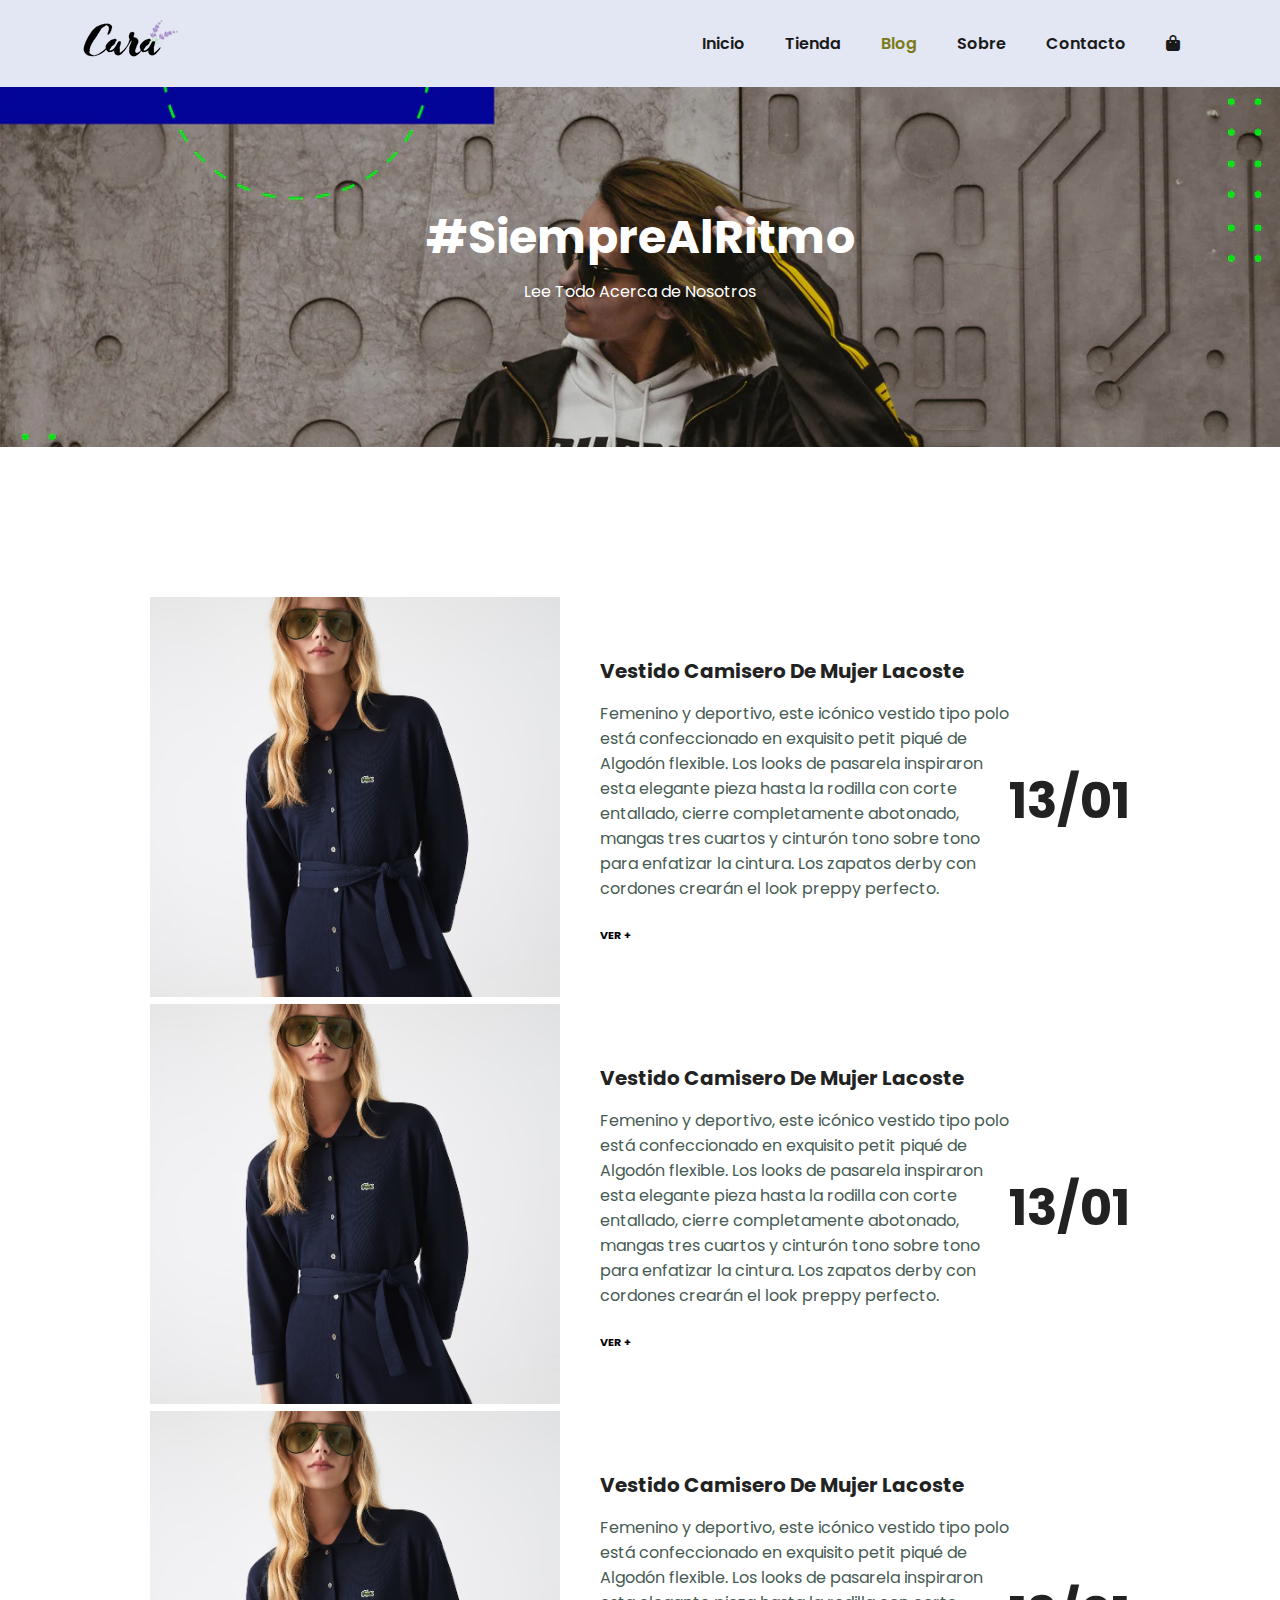
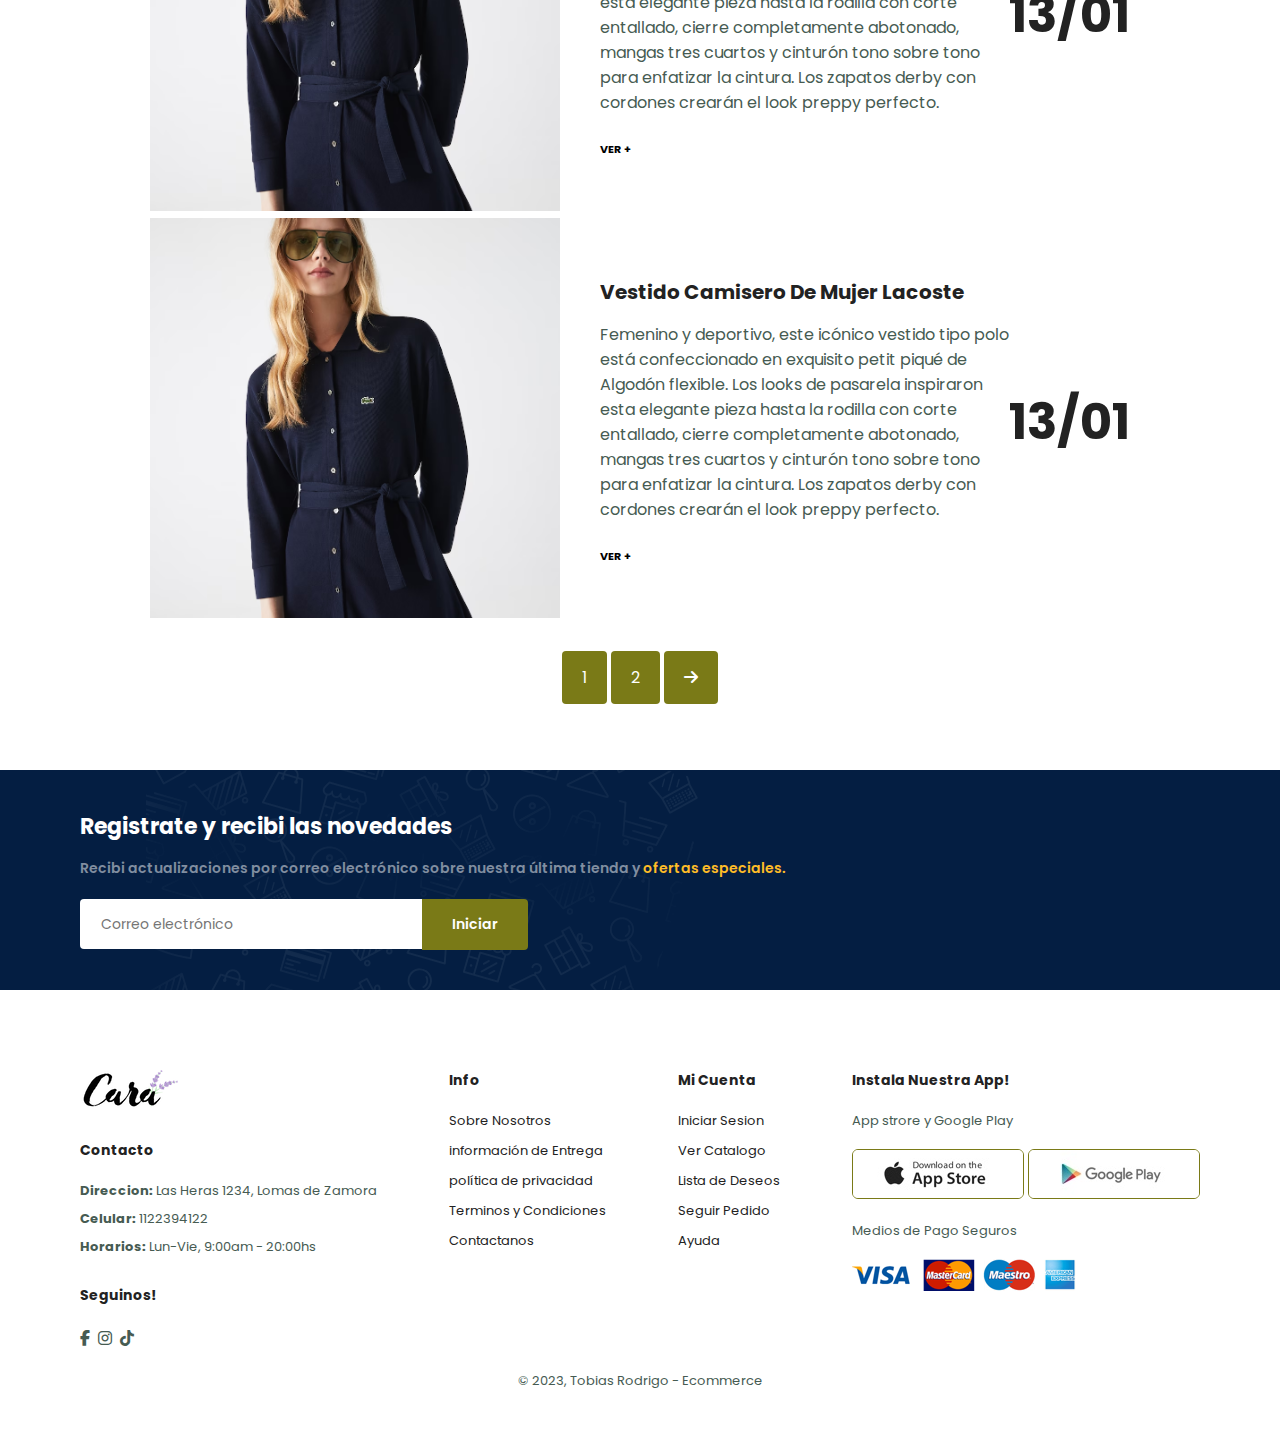
==== blog.html @ 78dcdeec "cambios" ====
<!DOCTYPE html>
<html lang="en">
<head>
    <meta charset="UTF-8">
    <meta name="viewport" content="width=device-width, initial-scale=1.0">
    <link rel="stylesheet" href="/css/style.css">
    <link rel="stylesheet" href="https://cdnjs.cloudflare.com/ajax/libs/font-awesome/6.4.2/css/all.min.css">
    <title>Tienda Durable</title>
</head>
<body>
    
    <section id="header">
        <a href="#"><img src="img/logo (1).png" alt=""></a>

        <div>
            <ul id="navbar">
                <li><a href="index.html">Inicio</a></li>
                <li><a href="tienda.html">Tienda</a></li>
                <li><a class="active" href="blog.html">Blog</a></li>
                <li><a href="sobre.html">Sobre</a></li>
                <li><a href="contact.html">Contacto</a></li>
                <li id="lg-bag"><a href="cart.html"><i class="fa-solid fa-bag-shopping"></i></a></li>
                <a href="#" id="close"><i class="fa-solid fa-xmark"></i></a>
            </ul>
        </div>
        <div id="mobile">
            <i id="bar" class="fa-solid fa-bars"></i>
            <a href="cart.html"><i class="fa-solid fa-bag-shopping"></i></a>
        </div>
    </section>

    <section id="page-header" class="blog-header">
        <h2>#SiempreAlRitmo</h2>
        <p>Lee Todo Acerca de Nosotros</p>
    </section>

    <section id="blog">
        <div class="blog-box">
            <div class="blog-img">
                <img src="img/vestidoc.avif" alt="">
            </div>
            <div class="blog-details">
                <h4>Vestido Camisero De Mujer Lacoste</h4>
                <p>Femenino y deportivo, este icónico vestido tipo polo está confeccionado en exquisito petit piqué de Algodón flexible. Los looks de pasarela inspiraron esta elegante pieza hasta la rodilla con corte entallado, cierre completamente abotonado, mangas tres cuartos y cinturón tono sobre tono para enfatizar la cintura. Los zapatos derby con cordones crearán el look preppy perfecto.</p>
                <a href="#">VER +</a>
            </div>
            <h1>13/01</h1>
        </div>

        <div class="blog-box">
            <div class="blog-img">
                <img src="img/vestidoc.avif" alt="">
            </div>
            <div class="blog-details">
                <h4>Vestido Camisero De Mujer Lacoste</h4>
                <p>Femenino y deportivo, este icónico vestido tipo polo está confeccionado en exquisito petit piqué de Algodón flexible. Los looks de pasarela inspiraron esta elegante pieza hasta la rodilla con corte entallado, cierre completamente abotonado, mangas tres cuartos y cinturón tono sobre tono para enfatizar la cintura. Los zapatos derby con cordones crearán el look preppy perfecto.</p>
                <a href="#">VER +</a>
            </div>
            <h1>13/01</h1>
        </div>

        <div class="blog-box">
            <div class="blog-img">
                <img src="img/vestidoc.avif" alt="">
            </div>
            <div class="blog-details">
                <h4>Vestido Camisero De Mujer Lacoste</h4>
                <p>Femenino y deportivo, este icónico vestido tipo polo está confeccionado en exquisito petit piqué de Algodón flexible. Los looks de pasarela inspiraron esta elegante pieza hasta la rodilla con corte entallado, cierre completamente abotonado, mangas tres cuartos y cinturón tono sobre tono para enfatizar la cintura. Los zapatos derby con cordones crearán el look preppy perfecto.</p>
                <a href="#">VER +</a>
            </div>
            <h1>13/01</h1>
        </div>

        <div class="blog-box">
            <div class="blog-img">
                <img src="img/vestidoc.avif" alt="">
            </div>
            <div class="blog-details">
                <h4>Vestido Camisero De Mujer Lacoste</h4>
                <p>Femenino y deportivo, este icónico vestido tipo polo está confeccionado en exquisito petit piqué de Algodón flexible. Los looks de pasarela inspiraron esta elegante pieza hasta la rodilla con corte entallado, cierre completamente abotonado, mangas tres cuartos y cinturón tono sobre tono para enfatizar la cintura. Los zapatos derby con cordones crearán el look preppy perfecto.</p>
                <a href="#">VER +</a>
            </div>
            <h1>13/01</h1>
        </div>
    </section>

    <section id="pagination" class="section-p1">
        <a href="#">1</a>
        <a href="#">2</a>
        <a href="#"><i class="fa-solid fa-arrow-right"></i></a>
    </section>

    <section id="newsletter" class="section-p1 section-m1">
        <div class="newstext">
            <h4>Registrate y recibi las novedades</h4>
            <p>Recibi actualizaciones por correo electrónico sobre nuestra última tienda y <span>ofertas especiales.</span></p>
        </div>
        <div class="form">
            <input type="text" placeholder="Correo electrónico">
            <button class="normal">Iniciar</button>
        </div>
    </section>

    <footer class="section-p1">
        <div class="col">
            <img class="logo" src="img/logo (1).png" alt="">
            <h4>Contacto</h4>
            <p><strong>Direccion:</strong> Las Heras 1234, Lomas de Zamora</p>
            <p><strong>Celular:</strong> 1122394122</p>
            <p><strong>Horarios:</strong> Lun-Vie, 9:00am - 20:00hs</p>
            <div class="follow">
                <h4>Seguinos!</h4>
                <div class="icon">
                    <i class="fa-brands fa-facebook-f"></i>
                    <i class="fa-brands fa-instagram"></i>
                    <i class="fa-brands fa-tiktok"></i>
                </div>
            </div>
        </div>  

        <div class="col">
            <h4>Info</h4>
            <a href="#">Sobre Nosotros</a>
            <a href="#">información de Entrega</a>
            <a href="#">política de privacidad</a>
            <a href="#">Terminos y Condiciones</a>
            <a href="#">Contactanos</a>
        </div>

        <div class="col">
            <h4>Mi Cuenta</h4>
            <a href="#">Iniciar Sesion</a>
            <a href="#">Ver Catalogo</a>
            <a href="#">Lista de Deseos</a>
            <a href="#">Seguir Pedido</a>
            <a href="#">Ayuda</a>
        </div>

        <div class="col install">
            <h4>Instala Nuestra App!</h4>
            <p>App strore y Google Play</p>
            <div class="row">
                <img src="/img/app.jpg" alt="">
                <img src="/img/play.jpg" alt="">
            </div>
            <p>Medios de Pago Seguros</p>
            <img src="/img/pay.png" alt="">
        </div>

        <div class="copyright">
            <p>© 2023, Tobias Rodrigo - Ecommerce</p>
        </div>
    </footer>




















    <script src="script.js"></script>
</body>
</html>
---- css/style.css ----
@import url('https://fonts.googleapis.com/css2?family=Poppins:wght@100;200;300;400;500&display=swap');

*{
    margin: 0;
    padding: 0;
    box-sizing: border-box;
    font-family: "Poppins", sans-serif;
}

h1 {
    font-size: 50px;
    line-height: 64px;
    color: #222;
}

h2 {
    font-size: 46px;
    line-height: 54px;
    color: #222;
}

h4 {
    font-size: 20px;
    color: #222;
}

h6 {
    font-weight: 700;
    font-size: 12px;
}

p {
    font-size: 16px;
    color: #465b52;
    margin: 15px 0 20px 0;
}

.section-p1 {
    padding: 40px 80px;
}

.section-m1 {
    margin: 40px 0;
}

button.normal {
    font-size: 14px;
    font-weight: 600;
    padding: 15px 30px;
    color: #000;
    background-color: #fff;
    border-radius: 4px;
    cursor: pointer;
    border: none;
    outline: none;
    transition: 0.2s;
}

button.white {
    font-size: 13px;
    font-weight: 600;
    padding: 11px 18px;
    color: #fff;
    background-color: transparent;
    border-radius: 4px;
    cursor: pointer;
    border: 1px solid #fff;
    outline: none;
    transition: 0.2s;
}

body {
    width: 100%;
}

/*Header*/
#header {
    display: flex;
    align-items: center;
    justify-content: space-between;
    padding: 20px 80px;
    background-color: #e3e6f3;
    box-shadow: 0 5px 15px rgba(0, 0, 0, 0.06);
    z-index: 999;
    top: 0;
    left: 0;
}

#navbar {
    display: flex;
    align-items: center;
    justify-content: center;
}

#navbar li {
    list-style: none;
    padding: 0 20px;
    position: relative;
}

#navbar li a {
    text-decoration: none;
    font-size: 16px;
    font-weight: 600;
    color: #1a1a1a;
    transition: 0.3s ease;
}

#navbar li a:hover, 
#navbar li a.active {
    color: rgb(122, 122, 23);
}

#navbar li a.active::after,
#navbar li a:hover::after {
    content: "";
    width: 30%;
    height: 2px;
    background: rgb(122, 122, 23);
    bottom: -4px;
    left: 20px;
}

#mobile {
    display: none;
    align-items: center;
}

#close {
    display: none;
}

/*Home*/

#hero {
    background-image: url(../img/AA.jpeg);
    height: 90vh;
    width: 100%;
    background-size: cover;
    background-position: top 25% right 0;
    padding: 0 80px;
    display: flex;
    flex-direction: column;
    align-items: flex-start;
    justify-content: center;
}

#hero h4 {
    padding-bottom: 15px;
    font-size: 40px;
}

#hero h2 {
 font-size: 60px;
 color: rgb(122, 122, 23);
}

#hero button {
    background-image: url("../img/button.png");
    background-color: transparent;
    border: 0;
    color: rgb(122, 122, 23);
    padding: 14px 80px 14px 65px;
    background-repeat: no-repeat;
    cursor: pointer;
    font-weight: 700;
    font-size: 15px;
}

#feature {
    display: flex;
    align-items: center;
    justify-content: space-between;
    flex-wrap: wrap;
}

#feature .fe-box {
    width: 180px;
    text-align: center;
    padding: 25px 15px;
    box-shadow: 20px 20px 34px rgba(0, 0, 0, 0.3);
    border: 1px solid #cce7d0;
    border-radius: 4px;
    margin: 15px 0;
}

#feature .fe-box:hover {
    box-shadow: 10px 10px 54px rgba(70, 62, 221, 0.1);
}

#feature .fe-box img {
    width: 100%;
    margin-bottom: 10px;
}

#feature .fe-box h6 {
    display: inline-block;
    padding: 9px 8px 6px 8px;
    line-height: 1;
    border-radius: 4px;
    color: rgb(122, 122, 23);
    background-color: #fddde4;
}

#feature .fe-box:nth-child(2) h6 {
    background-color: #cdebbc;
}

#feature .fe-box:nth-child(3) h6 {
    background-color: #d1e8f2;
}

#feature .fe-box:nth-child(4) h6 {
    background-color: #cdd4f8;
}

#feature .fe-box:nth-child(5) h6 {
    background-color: #f6dbf6;
}

#feature .fe-box:nth-child(6) h6 {
    background-color: #fff2e5;
}

#feature .fe-box:nth-child(7) h6 {
    background-color: #cdebbc;
}

#product1 {
    text-align: center;
}

#product1 .pro-container {
    display: flex;
    justify-content: space-between;
    padding-top: 20px;
    flex-wrap: wrap;
}

#product1 .pro {
    width: 23%;
    min-width: 250px;
    padding: 10px 12px;
    border: 1px solid #cce7d0;
    border-radius: 25px;
    cursor: pointer;
    box-shadow: 20px 20px 30px rgba(0, 0, 0, 0.2);
    margin: 15px 0;
    transition: 0.2s ease;
    position: relative;
}

#product1 .pro:hover {
    box-shadow: 20px 20px 30px rgba(0, 0, 0, 0.6);
}


#product1 .pro img {
    width: 100%;
    border-radius: 20px;
}

#product1 .pro .des {
    text-align: start;
    padding: 10px 0;
}

#product1 .pro .des span {
    color: #323238;
    font-size: 12px;
}

#product1 .pro .des h5 {
    padding-top: 7px;
    color: #1a1a1a;
    font-size: 14px;
}

#product1 .pro .des i {
    font-size: 12px;
    color: rgb(243, 181, 25);
}

#product1 .pro .des h4 {
    padding-top: 7px;
    font-size: 15px;
    font-weight: 700;
    color: rgb(122, 122, 23);
}

#product1 .pro .cart{
    width: 40px;
    height: 40px;
    line-height: 40px;
    border-radius: 50px;
    background-color: #e8f6ea;
    font-weight: 500px;
    color: rgb(122, 122, 23);
    border: 1px solid #cce7d0;
    position: absolute;
    bottom: 20px;
    right: 10px;
}

#banner {
    display: flex;
    flex-direction: column;
    justify-content: center;
    align-items: center;
    text-align: center;
    background-image: url(../img/bannerad.webp);
    width: 100%;
    height: 40vh;
    background-size: cover;
    background-position: center;
}

#banner h4 {
    color: #fff;
    font-size: 16px;
}

#banner h2 {
    color: #fff;
    font-size: 30px;
    padding: 10px 0;
}

#banner h2 span {
    color: #ef3636;
}

#banner button:hover {
    background: rgb(122, 122, 23);
    color: #fff;
}

#sm-banner {
    display: flex;
    justify-content: space-between;
    flex-wrap: wrap;
}

#sm-banner .banner-box {
    display: flex;
    flex-direction: column;
    justify-content: center;
    align-items: flex-start;
    background-image: url(../img/bro.webp);
    min-width: 835px;
    height: 40vh;
    background-size: cover;
    background-position: center;
    padding: 30px;
}

#sm-banner .banner-box2 {
    background-image: url(../img/adidas1.webp);
}

#sm-banner h4 {
    color: #fff;
    font-size: 20px;
    font-weight: 300;
}

#sm-banner h2 {
    color: #fff;
    font-size: 28px;
    font-weight: 800;
}

#sm-banner span {
    color: #fff;
    font-size: 14px;
    font-weight: 500;
    padding-bottom: 15px;
}

#sm-banner .banner-box:hover button {
    background: rgb(122, 122, 23);
    border: 1px solid rgb(122, 122, 23);
}

#banner3 {
    display: flex;
    justify-content: space-between;
    flex-wrap: wrap;
    padding: 0 80px;
}

#banner3 .banner-box {
    display: flex;
    flex-direction: column;
    justify-content: center;
    align-items: flex-start;
    background-image: url(../img/pumm.webp);
    min-width: 30%;
    height: 30vh;
    background-size: cover;
    background-position: center;
    padding: 20px;
    margin-bottom: 20px;
}

#banner3 .banner-box2 {
    background-image: url(../img/niker.webp);
}

#banner3 .banner-box3 {
    background-image: url(../img/dlou.webp)
}

#banner3 h2 {
    color: #fff;
    font-weight: 900;
    font-size: 30px;
}

#banner3 h3 {
    color: #ec544e;
    font-weight: 800;
    font-size: 25px;
}

#newsletter {
    display: flex;
    justify-content: space-between;
    flex-wrap: wrap;
    align-items: center;
    background-image: url(../img/b14.png);
    background-repeat: no-repeat;
    background-position: 20% 30%;
    background-color: #041e42;
}

#newsletter h4 {
    font-size: 22px;
    font-weight: 700;
    color: #fff;
}

#newsletter p {
    font-size: 14px;
    font-weight: 600;
    color: #818ea0;
}


#newsletter p span {
    color: #ffbd27;
}

#newsletter .form {
    display: flex;
    width: 40%;
}

#newsletter input {
    height: 3.125rem;
    padding: 0 1.25rem;
    font-size: 14px;
    width: 100%;
    border: 1px solid transparent;
    border-radius: 4px;
    outline: none;
    border-top-right-radius: 0;
    border-bottom-right-radius: 0;
}


#newsletter button {
    background-color: rgb(122, 122, 23);
    color: #fff;
    white-space: nowrap;
    border-top-left-radius: 0;
    border-bottom-left-radius: 0;
}

footer {
    display: flex;
    flex-wrap: wrap;
    justify-content: space-between;
}

footer .col {
    display: flex;
    flex-direction: column;
    align-items: flex-start;
    margin-bottom: 20px;
}

footer .logo {
    margin-bottom: 30px;
}

footer h4 {
    font-size: 14px;
    margin-bottom: 20px;
}

footer p {
    font-size: 13px;
    margin: 0 0 8px 0;
}

footer a {
    font-size: 13px;
    text-decoration: none;
    color: #222;
    margin-bottom: 10px;
}

footer .follow {
    margin-top: 20px;
}

footer .follow i {
    color: #465b52;
    padding-right: 4px;
    cursor: pointer;
}

footer .follow i:hover,
footer a:hover {
    color: rgb(122, 122, 23);
}

footer .install .row img {
    border: 1px solid rgb(122, 122, 23);
    border-radius: 6px;
}

footer .install img {
    margin: 10px 0 15px 0;
}

footer .copyright {
    width: 100%;
    text-align: center;
}

/*Shop*/
#page-header {
    background-image: url(../img/zu.jpg);
    width: 100%;
    height: 40vh;
    background-size: cover;
    display: flex;
    justify-content: center;
    text-align: center;
    flex-direction: column;
    padding: 14px;
}

#page-header h2,
#page-header p {
    color: #fff;
}

#pagination {
    text-align: center;
}

#pagination a {
    text-decoration: none;
    background-color: rgb(122, 122, 23);
    padding: 15px 20px;
    border-radius: 4px;
    color: #fff;
    font-weight: goo;
}

#pagination a i {
    font-size: 16px;
    font-weight: 600;
}

/*single product*/
#prodetails {
    display: flex;
    margin-top: 20px;
}

#prodetails .single-pro-image {
    width: 40%;
    margin-right: 50px;
}

.small-img-group {
    display: flex;
    justify-content: space-between;
}

.small-img-col {
    flex-basis: 24%;
    cursor: pointer;
}

#prodetails .single-pro-details {
    width: 50%;
    padding-top: 30px;
}

#prodetails .single-pro-details h4 {
    padding: 40px 0 20px;
}

#prodetails .single-pro-details h2 {
    font-size: 26px;
}

#prodetails .single-pro-details select {
    display: block;
    padding: 5px 10px;
    margin-bottom: 10px;
}

#prodetails .single-pro-details input {
    width: 50px;
    height: 47px;
    padding-left: 10px;
    font-size: 16px;
    margin-right: 10px;
}

#prodetails .single-pro-details input:focus {
    outline: none;
}

#prodetails .single-pro-details button {
   background: rgb(122, 122, 23);
   color: #fff;
}

#prodetails .single-pro-details span {
    line-height: 25px;
}

/*blog*/
#page-header.blog-header {
    background-image: url(/img/puma.webp);
}

#blog {
    padding: 150px 150px 0 150px;
}

#blog .blog-box {
    display: flex;
    align-items: center;
    width: 100%;
}

#blog .blog-img {
    width: 50%;
    margin-right: 40px;
}

#blog img {
    width: 100%;
    height: 400px;
    object-fit: cover;
}

#blog .blog-details {
    width: 50%;
}

#blog .blog-details a {
    text-decoration: none;
    font-size: 11px;
    color: #000;
    font-weight: 700;
    transition: 0.3s ease;
}

#blog .blog-details a::after {
    content: "";
    width: 50px;
    height: 1px;
    background-color: #000;
    position: absolute;
    top: 4px;
    right: -60px;
}

#blog .blog-details a:hover {
    color: rgb(122, 122, 23);
}

#blog .blog-details a:hover::after {
    background-color: rgb(122, 122, 23);
}

#blog .blog-details h1 {
    position: absolute;
    top: -40px;
    left: 0;
    font-size: 70px;
    font-weight: 700;
    color: #c9cbce;
    z-index: -9;
}

/*About*/
#page-header .about-header {
    background-image: url(/img/eoeo.jpeg);
}

#about-head {
    display: flex;
    align-items: center;
}

#about-head img {
    width: 50%;
    height: auto;
}

#about-head div {
    padding-left: 40px;
}

#about-app {
    text-align: center;
}

#about-app .video {
    width: 70%;
    height: 100%;
    margin: 30px auto 0 auto;
}

#about-app .video video {
    width: 100%;
    height: 100%;
    border-radius: 20px;
}

/*Contact*/
#contact-details {
    display: flex;
    align-items: center;
    justify-content: space-between;
}

#contact-details .details {
    width: 40%;
}

#contact-details .details span,
#form-details form span {
    font-size: 12px;
}

#contact-details .details h2,
#form-details form h2 {
    font-size: 26px;
    line-height: 35px;
    padding: 20px 0;
}

#contact-details .details h3 {
    font-size: 16px;
    padding: 15px;
}

#contact-details .details li {
    list-style: none;
    display: flex;
    padding: 10px 0;
}

#contact-details .details li i {
    font-size: 14px;
    padding-right: 22px;
}

#contact-details .details li p {
    margin: 0;
    font-size: 14px;
}

#contact-details .map {
    width: 55%;
    height: 400px;
}

#contact-details .map iframe {
    width: 100%;
    height: 100%;
}

#form-details {
    display: flex;
    justify-content: space-between;
    margin: 30px;
    padding: 80px;
    border: 1px solid #e1e1e1;
}

#form-details form {
    width: 65%;
    display: flex;
    flex-direction: column;
    align-items: flex-start;
}

#form-details form input,
#form-details form textarea  {
    width: 100%;
    padding: 12px 15px;
    outline: none;
    margin-bottom: 20px;
   border: 1px solid #e1e1e1;
}

#form-details form button {
    background-color: rgb(122, 122, 23);
    color: #fff;
}

#form-details .people div {
    padding-bottom: 25px;
    display: flex;
    align-items: flex-start;
}

#form-details .people div img {
    width: 65px;
    height: 65px;
    object-fit: cover;
    margin-right: 15px;
}

#form-details .people div p {
    margin: 0;
    font-size: 13px;
    line-height: 25px;
}

#form-details .people div p span {
    display: block;
    font-size: 16px;
    font-weight: 600;
    color: #000;
}

/*Cart*/
#cart {
    overflow-x: auto;
}

#cart table {
    width: 100%;
    border-collapse: collapse;
    table-layout: fixed;
    white-space: nowrap;
}

#cart table img {
    width: 70px;
}

#cart table td:nth-child(1) {
    width: 100px;
    text-align: center;
}

#cart table td:nth-child(2) {
    width: 150px;
    text-align: center;
}

#cart table td:nth-child(3) {
    width: 250px;
    text-align: center;
}

#cart table td:nth-child(4),
#cart table td:nth-child(5),
#cart table td:nth-child(6){
    width: 150px;
    text-align: center;
}

#cart table td:nth-child(5) input {
    width: 70px;
    padding: 10px 5px 10px 15px;
}

#cart table thead {
    border: 1px solid #e2e9e1;
    border-left: none;
    border-right: none;
}

#cart table thead td {
    font-weight: 700;
    text-transform: uppercase;
    font-size: 13px;
    padding: 18px 0;
}

#cart table tbody tr td {
    padding-top: 15px;
}

#cart table tbody td {
    font-size: 13px;
}

#cart-add {
    display: flex;
    flex-wrap: wrap;
    justify-content: space-between;
}

#coupon {
    width: 50%;
    margin-bottom: 30px;
}

#coupon h3,
#subtotal h3 {
    padding-bottom: 15px;
}

#coupon input {
    padding: 10px 20px;
    outline: none;
    width: 60%;
    border: 1px solid #e2e9e1;
}

#coupon button,
#subtotal button {
    background-color: rgb(122, 122, 23);
    color: #fff;
    padding: 12px 20px;
}

#subtotal {
    width: 50%;
    margin-bottom: 30px;
    border: 1px solid #e2e9e1;
    padding: 30px;
}

#subtotal table {
    border-collapse: collapse;
    width: 100%;
    margin-bottom: 20px;
}

#subtotal table td {
    width: 50%;
    border: 1px solid #e2e9e1;
    padding: 10px;
    font-size: 13px;
}



@media (max-width: 799px) {

    .section-p1 {
        padding: 40px 40px;
    }

    #header {
        padding: 10px 30px;
        position: fixed;
        width: 100%;
    }

    #navbar {
        display: flex;
        flex-direction: column;
        align-items: flex-start;
        justify-content: flex-start;
        position: fixed;
        top: 0;
        right: -300px;
        height: 100vh;
        width: 300px;
        background-color: #e3e6f3;
        box-shadow: 0 40px 60px rgba(0, 0, 0, 0.1);
        padding: 80px 0 0 10px;
        transition: 0.3s;
    }

    #navbar.active {
        right: 0px;
    }

    #navbar li {
        margin-bottom: 25px;
    }

    #mobile {
        display: flex;
        align-items: center;
    }

    #mobile i {
        color: #1a1a1a;
        font-size: 24px;
        padding-left: 20px;
    }

    #close {
        display: initial;
        position: absolute;
        top: 30px;
        left: 30px;
        color: #222;
        font-size: 24px;
    }

    #lg-bag {
        display: none;
    }

    #hero {
        height: 70vh;
        padding: 0 80px;
        background-position: top 30% right 30%;
    }

    #feature {
        justify-content: center;
    }

    #feature .fe-box {
        margin: 15px 15px;
    }

    #product1 .pro-container {
        justify-content: center;
    }

    #product1 .pro {
        margin: 15px;
    }

    #banner {
        height: 20vh;
    }

    #sm-banner .banner-box {
        min-width: 100%;
        height: 30vh;
    }

    #banner3 {
        padding: 0 40px;
    }

    #banner3 h3 {
        color: #ec544e;
        font-weight: 800;
        font-size: 20.4px;
    }

    #banner3 .banner-box {
        width: 28%;
    }

    #newsletter .form {
        width: 70%;
    }

    /*contact*/
    #form-details {
        padding: 40px;
    }

    #form-details form {
        width: 50%;
    }
 
}

@media (max-width: 576px) {
    .section-p1 {
        padding: 20px ;
    }

    #header {
        padding: 10px 30px;
        position: fixed;
        width: 100%;
    }

    h1 {
        font-size: 38px;
    }

    h2 {
        font-size: 32px;
    }

    #hero {
        padding: 0 20px;
        background-position: 55%;
    }

    #feature {
        justify-content: space-between;
    }

    #feature .fe-box {
        display: grid;
    }

    #product1 .pro {
        width: 100%;
    }

    #banner {
        height: 40vh;
    }

    #sm-banner .banner-box {
        height: 40vh;
    }

    #sm-banner .banner-box2 {
        margin-top: 20px;
    }

    #banner3 {
        padding: 0 20px;
    }

    #banner3 .banner-box {
        width: 100%;
    }

    #newsletter {
        padding: 40px 20px;
    }

    #newsletter .form {
        width: 100%;
    }

    footer .copyright {
        text-align: start;
    }

    /*single product*/
    #prodetails {
        display: flex;
        flex-direction: column;
    }

    #prodetails .single-pro-image {
        width: 100%;
        margin-right: 0px;
    }

    #prodetails .single-pro-details {
        width: 100%;
        padding-top: 30px;
    }

    /*blog*/
    #blog{
        padding: 150px 150px 0 150px;
    }

    #blog .blog-box {
        display: flex;
        flex-direction: column;
        align-items: flex-start;
    }

    #blog .blog-img {
        width: 100%;
        margin-right: 0px;
        margin-bottom: 30px;
    }

    #blog .blog-details {
        width: 100%;
    }

    /*about*/

    #about-head {
        flex-direction: column;
    }

    #about-head img {
        width: 100%;
        margin-bottom: 20px;
    }

    #about-head div {
        padding-left: 0px;
    }

    #about-app .video {
        width: 100%;
    }

    /*Contact*/

    #contact-details {
        flex-direction: column;
    }

    #contact-details .details {
        width: 100%;
        margin-bottom: 30px;
    }

    #contact-details .map {
        width: 100%;
    }

    #form-details {
        margin: 10px;
        padding: 30px 10px;
        flex-wrap: wrap;
    }

    #form-details form {
        width: 100%;
        margin-bottom: 30px;
    }

    /*cart*/ 
    #cart-add {
        flex-direction: column;
    }

    #coupon {
        width: 100%;
    }

    #subtotal {
        width: 100%;
        padding: 20px;
    }
}
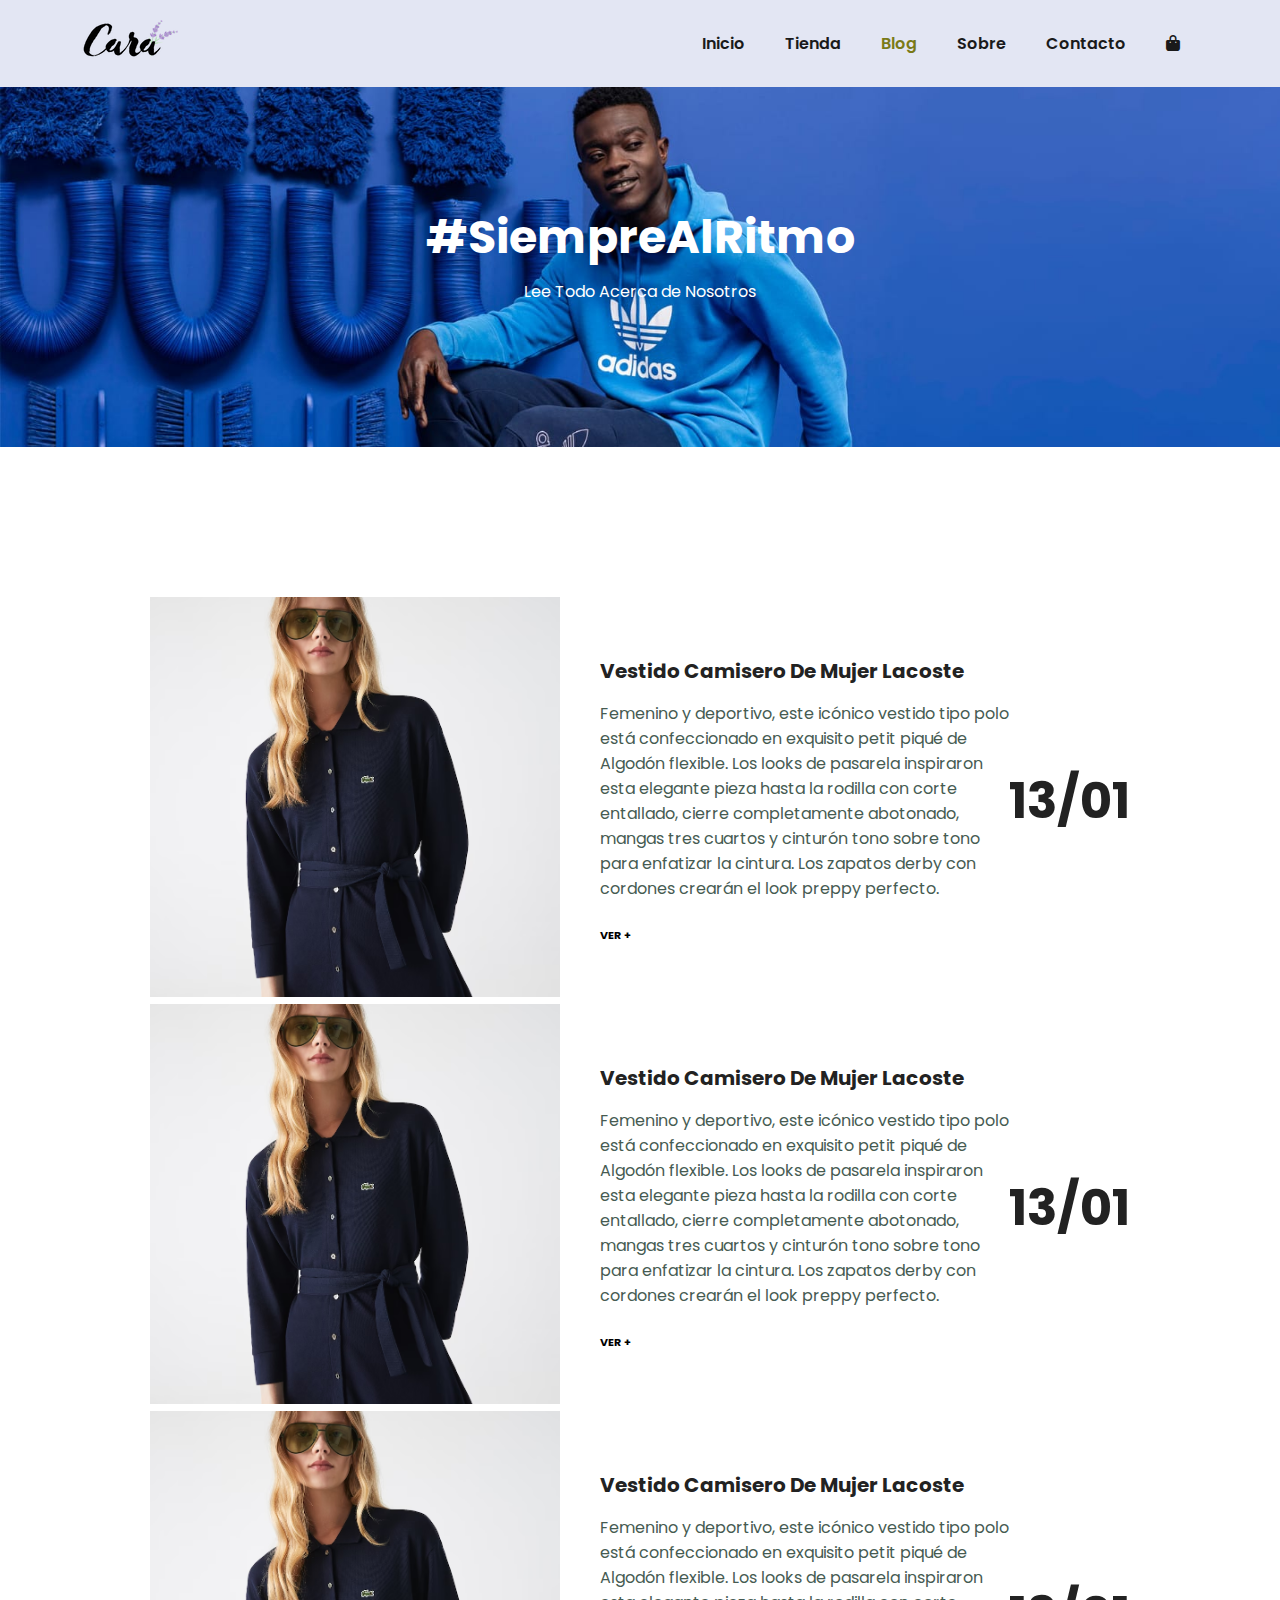
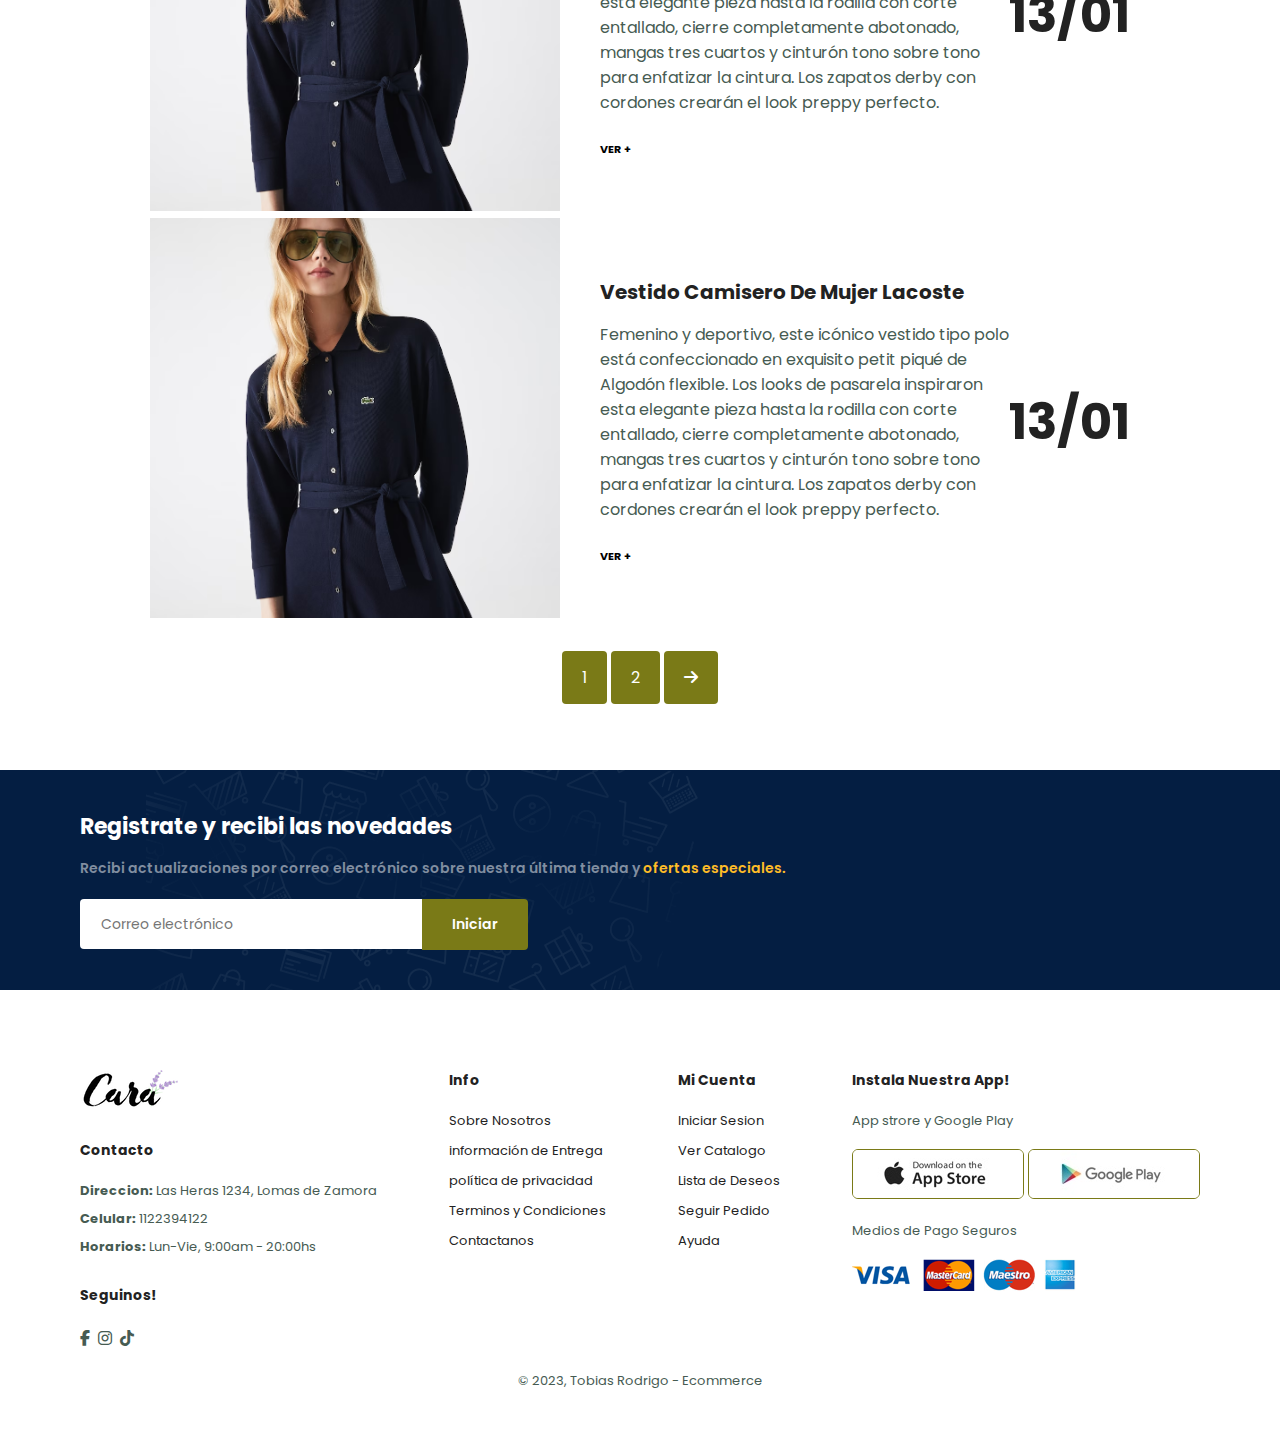
==== commit 785feb73: "cambios" ====
--- a/blog.html
+++ b/blog.html
@@ -3,7 +3,7 @@
 <head>
     <meta charset="UTF-8">
     <meta name="viewport" content="width=device-width, initial-scale=1.0">
-    <link rel="stylesheet" href="/css/style.css">
+    <link rel="stylesheet" href="./css/style.css">
     <link rel="stylesheet" href="https://cdnjs.cloudflare.com/ajax/libs/font-awesome/6.4.2/css/all.min.css">
     <title>Tienda Durable</title>
 </head>
@@ -140,12 +140,12 @@
             <h4>Instala Nuestra App!</h4>
             <p>App strore y Google Play</p>
             <div class="row">
-                <img src="/img/app.jpg" alt="">
-                <img src="/img/play.jpg" alt="">
+                <img src="/img/app.jpeg" alt="">
+                <img src="/img/play.jpeg" alt="">
             </div>
             <p>Medios de Pago Seguros</p>
-            <img src="/img/pay.png" alt="">
-        </div>
+            <img src="/img/pay.jpeg" alt="">
+        </div>
 
         <div class="copyright">
             <p>© 2023, Tobias Rodrigo - Ecommerce</p>
--- a/css/style.css
+++ b/css/style.css
@@ -639,7 +639,7 @@
 
 /*blog*/
 #page-header.blog-header {
-    background-image: url(/img/puma.webp);
+    background-image: url(../img/zu.jpg);
 }
 
 #blog {
@@ -705,7 +705,7 @@
 
 /*About*/
 #page-header .about-header {
-    background-image: url(/img/eoeo.jpeg);
+    background-image: url(../img/zu.jpg);
 }
 
 #about-head {
